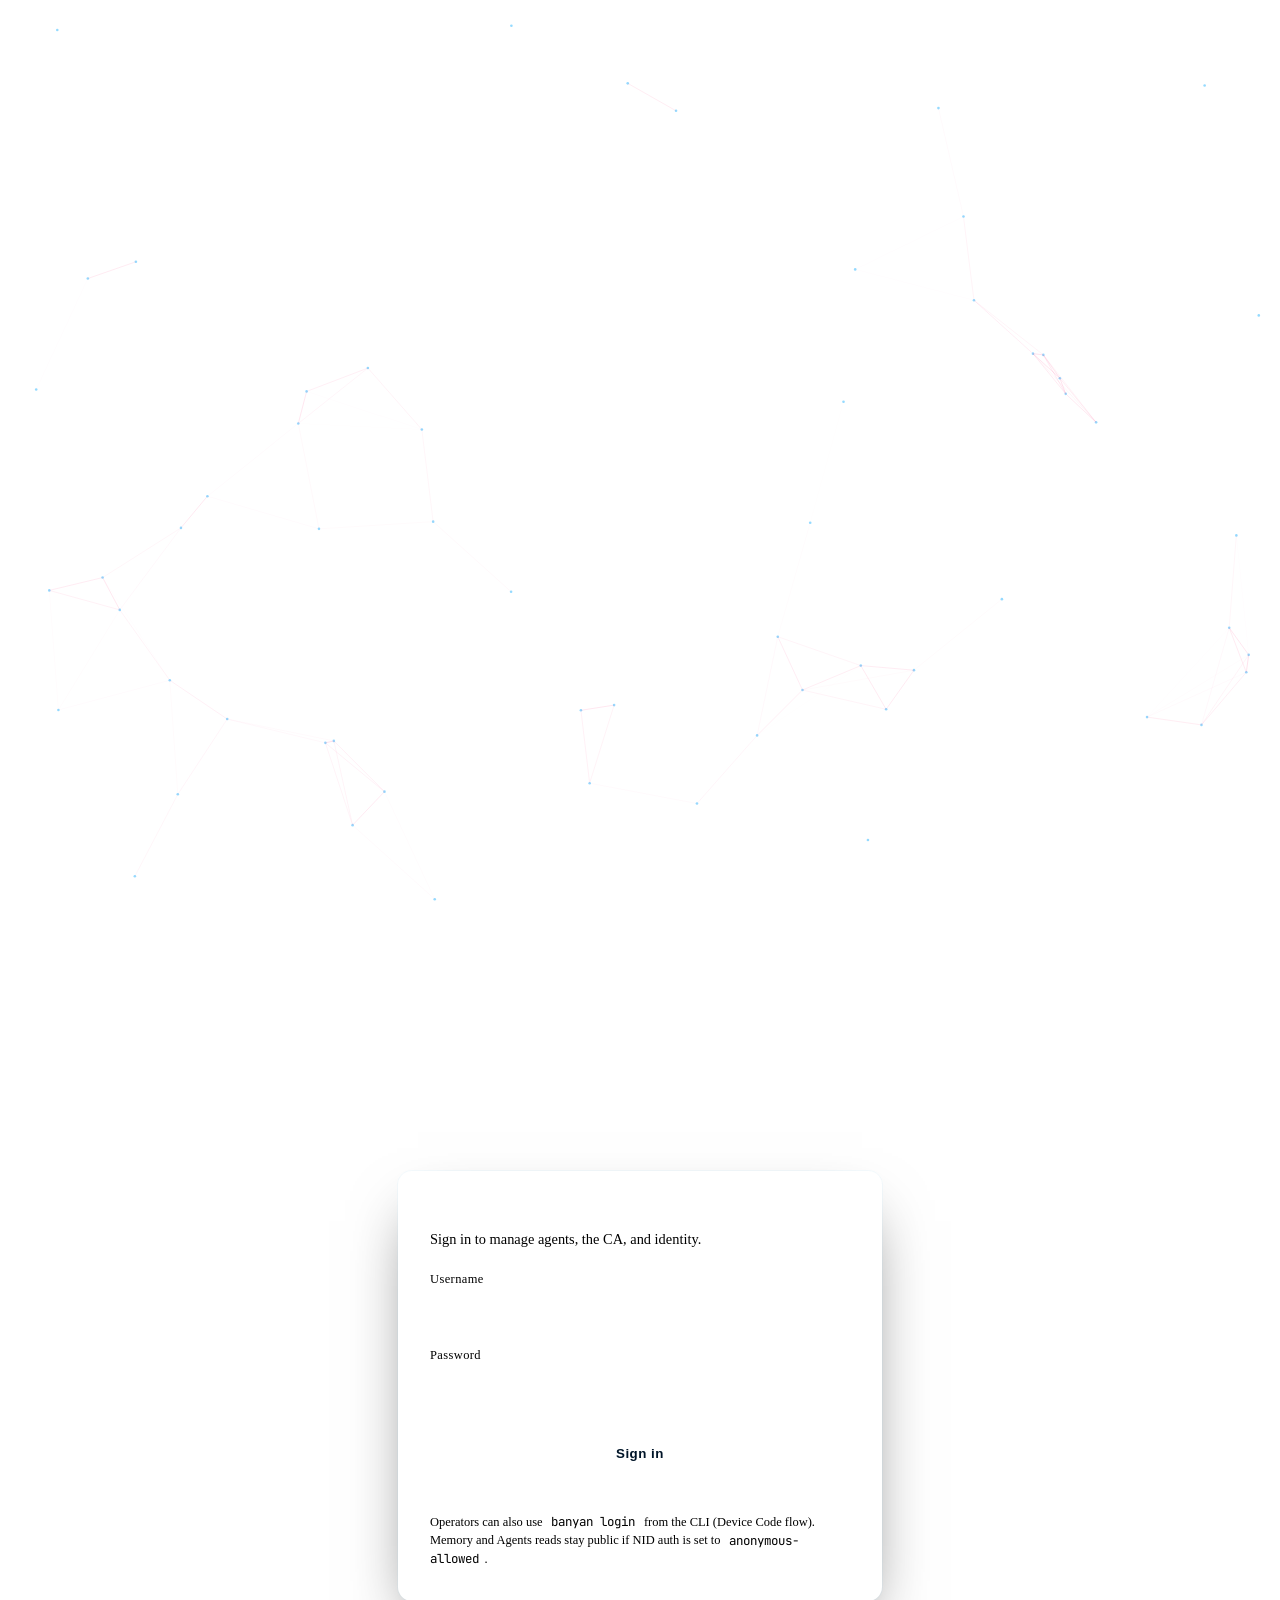
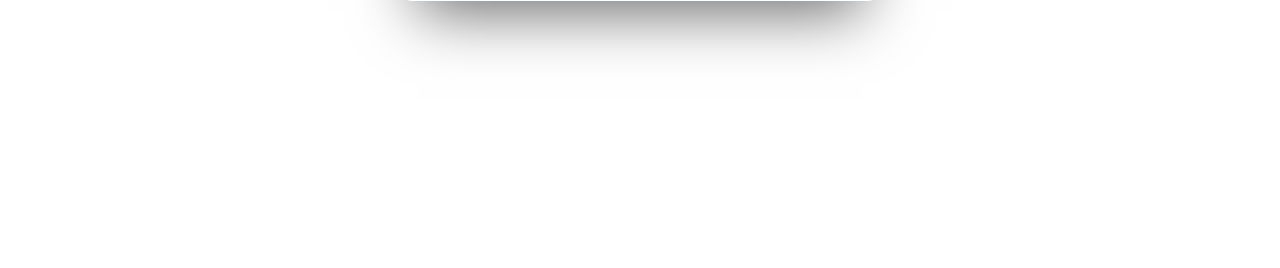
==== src/Banyan.Web/wwwroot/login.html @ f484705b "feat(web): admin login — browser session, JWT gate, OIDC discovery Wire the full human auth stack in" ====
<!doctype html>
<html lang="en">
<head>
  <meta charset="utf-8" />
  <meta name="viewport" content="width=device-width, initial-scale=1" />
  <title>Banyan — Sign in</title>
  <link rel="preconnect" href="https://fonts.googleapis.com">
  <link rel="preconnect" href="https://fonts.gstatic.com" crossorigin>
  <link href="https://fonts.googleapis.com/css2?family=Space+Grotesk:wght@400;500;600;700&family=JetBrains+Mono:wght@400;500&display=swap" rel="stylesheet">
  <link rel="stylesheet" href="/style.css" />
  <style>
    .login-shell {
      min-height: 100vh; display: flex; align-items: center; justify-content: center;
      padding: 1.5rem;
    }
    .login-card {
      width: min(420px, 100%);
      background: linear-gradient(180deg, var(--ink-1), var(--ink-0));
      border: 1px solid var(--ink-line);
      border-radius: 14px;
      padding: 1.75rem 2rem 2rem;
      box-shadow: 0 0 0 1px rgba(76,194,255,0.05), 0 30px 60px -20px rgba(0,0,0,0.6);
    }
    .login-card h1 {
      margin: 0 0 0.25rem; font-size: 1.5rem; letter-spacing: 0.5px;
      background: linear-gradient(90deg, var(--blue-2), var(--pink));
      -webkit-background-clip: text; background-clip: text; color: transparent;
    }
    .login-card .sub { color: var(--muted); margin: 0 0 1.5rem; font-size: 0.9rem; }
    .login-card label { display: block; font-size: 0.78rem; color: var(--text-2); margin: 0.85rem 0 0.35rem; letter-spacing: 0.4px; }
    .login-card input {
      width: 100%; padding: 0.7rem 0.85rem; background: var(--ink-2);
      border: 1px solid var(--ink-line); border-radius: 8px; color: var(--text);
      font-family: 'Space Grotesk', system-ui; font-size: 0.95rem;
    }
    .login-card input:focus {
      outline: none; border-color: var(--blue);
      box-shadow: 0 0 0 3px var(--blue-glow-soft);
    }
    .login-card button[type="submit"] {
      width: 100%; margin-top: 1.5rem; padding: 0.75rem; border-radius: 8px;
      border: none; cursor: pointer; font-weight: 600; letter-spacing: 0.5px;
      background: linear-gradient(90deg, var(--blue-2), var(--pink));
      color: #001528;
    }
    .login-card button[type="submit"]:hover { filter: brightness(1.1); }
    .login-card .err {
      margin-top: 1rem; padding: 0.6rem 0.8rem; border-radius: 6px;
      background: rgba(255, 51, 102, 0.12); border: 1px solid rgba(255, 51, 102, 0.4);
      color: var(--bad); font-size: 0.85rem; display: none;
    }
    .login-card .err.show { display: block; }
    .login-card .footnote {
      margin-top: 1.4rem; padding-top: 1.1rem; border-top: 1px solid var(--ink-line);
      font-size: 0.78rem; color: var(--muted); line-height: 1.5;
    }
    .login-card .footnote code {
      font-family: 'JetBrains Mono', monospace; font-size: 0.78rem;
      color: var(--text-2); background: var(--ink-2);
      padding: 0.05rem 0.35rem; border-radius: 4px;
    }
  </style>
</head>
<body>
  <canvas id="bg-particles"></canvas>
  <div class="login-shell">
    <form class="login-card" id="login-form">
      <h1>🌳 Banyan</h1>
      <p class="sub">Sign in to manage agents, the CA, and identity.</p>
      <label for="u">Username</label>
      <input id="u" name="username" autocomplete="username" required autofocus />
      <label for="p">Password</label>
      <input id="p" name="password" type="password" autocomplete="current-password" required />
      <button type="submit">Sign in</button>
      <div class="err" id="err"></div>
      <div class="footnote">
        Operators can also use <code>banyan login</code> from the CLI (Device Code flow).
        Memory and Agents reads stay public if NID auth is set to <code>anonymous-allowed</code>.
      </div>
    </form>
  </div>
  <script>
    // Reuse the same particle background as the main UI for visual continuity.
    const c = document.getElementById('bg-particles');
    if (c) {
      const ctx = c.getContext('2d');
      let w = c.width = innerWidth, h = c.height = innerHeight;
      const N = 60, P = Array.from({length: N}, () => ({
        x: Math.random()*w, y: Math.random()*h,
        vx: (Math.random()-0.5)*0.4, vy: (Math.random()-0.5)*0.4,
      }));
      addEventListener('resize', () => { w = c.width = innerWidth; h = c.height = innerHeight; });
      function frame() {
        ctx.clearRect(0,0,w,h);
        for (const p of P) {
          p.x += p.vx; p.y += p.vy;
          if (p.x < 0 || p.x > w) p.vx *= -1;
          if (p.y < 0 || p.y > h) p.vy *= -1;
          ctx.fillStyle = 'rgba(76,194,255,0.6)';
          ctx.beginPath(); ctx.arc(p.x, p.y, 1.3, 0, Math.PI*2); ctx.fill();
        }
        for (let i = 0; i < N; i++) for (let j = i+1; j < N; j++) {
          const a = P[i], b = P[j], d = Math.hypot(a.x-b.x, a.y-b.y);
          if (d < 130) {
            ctx.strokeStyle = `rgba(255,77,141,${(1 - d/130)*0.18})`;
            ctx.beginPath(); ctx.moveTo(a.x, a.y); ctx.lineTo(b.x, b.y); ctx.stroke();
          }
        }
        requestAnimationFrame(frame);
      }
      frame();
    }

    const form = document.getElementById('login-form');
    const err  = document.getElementById('err');
    form.addEventListener('submit', async (e) => {
      e.preventDefault();
      err.classList.remove('show');
      const username = document.getElementById('u').value.trim();
      const password = document.getElementById('p').value;
      try {
        const r = await fetch('/api/auth/login', {
          method: 'POST',
          headers: { 'Content-Type': 'application/json' },
          credentials: 'same-origin',
          body: JSON.stringify({ username, password }),
        });
        if (!r.ok) {
          const body = await r.json().catch(() => ({}));
          err.textContent = body.message || `Sign-in failed (${r.status})`;
          err.classList.add('show');
          return;
        }
        // Cookie is set by the server; redirect to the main UI.
        location.href = '/';
      } catch (ex) {
        err.textContent = 'Network error: ' + ex.message;
        err.classList.add('show');
      }
    });
  </script>
</body>
</html>
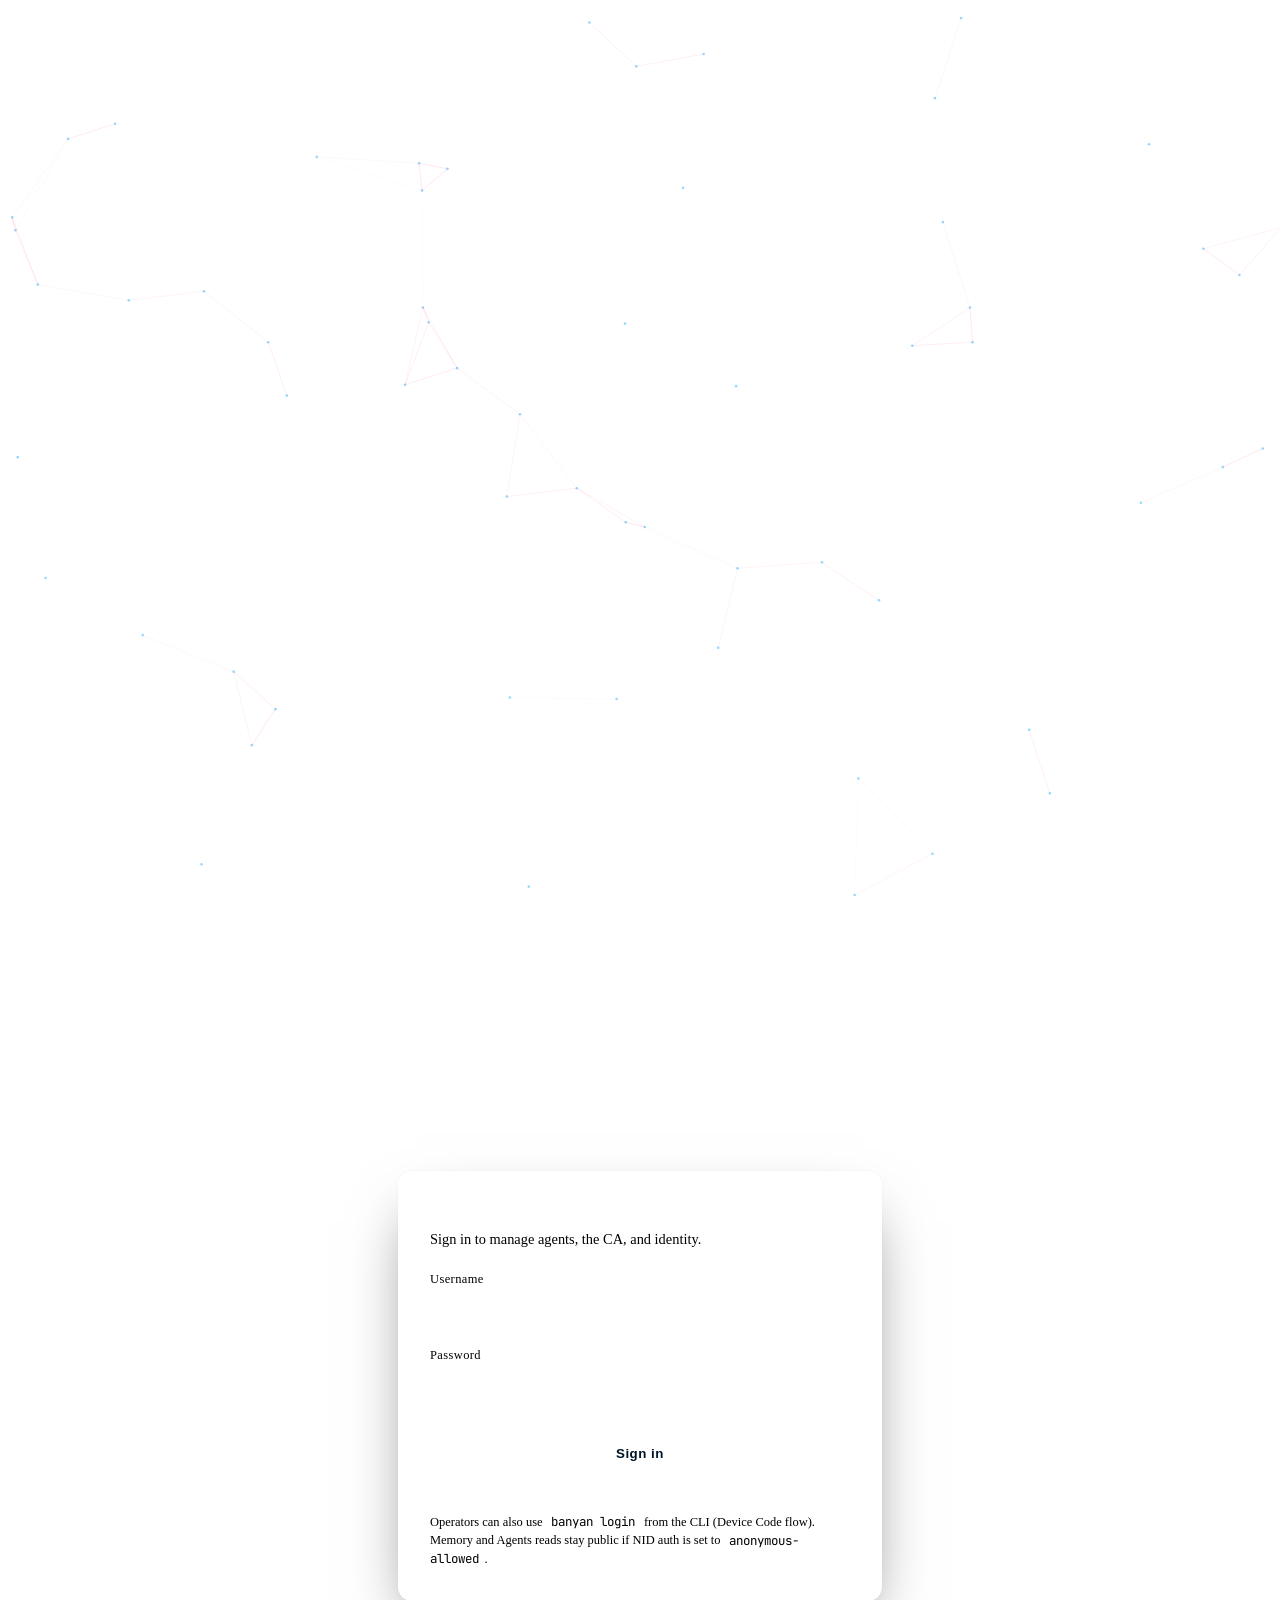
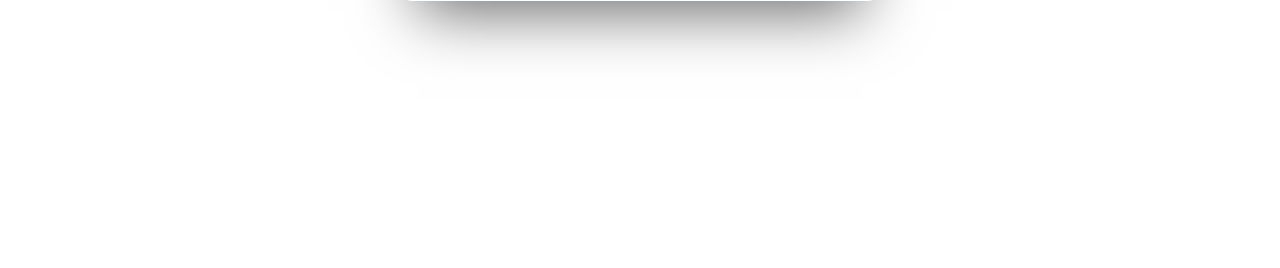
==== commit c02528d8: "Merge pull request #5 from innolotus/chore/import-lite-subtree chore: import editions/lite from laba" ====
--- a/src/Banyan.Web/wwwroot/login.html
+++ b/src/Banyan.Web/wwwroot/login.html
@@ -113,6 +113,14 @@
 
     const form = document.getElementById('login-form');
     const err  = document.getElementById('err');
+
+    (async () => {
+      const r = await fetch('/api/setup/status', { credentials: 'same-origin' }).catch(() => null);
+      if (!r || !r.ok) return;
+      const status = await r.json();
+      if (status.setupRequired) location.replace('/setup.html');
+    })();
+
     form.addEventListener('submit', async (e) => {
       e.preventDefault();
       err.classList.remove('show');
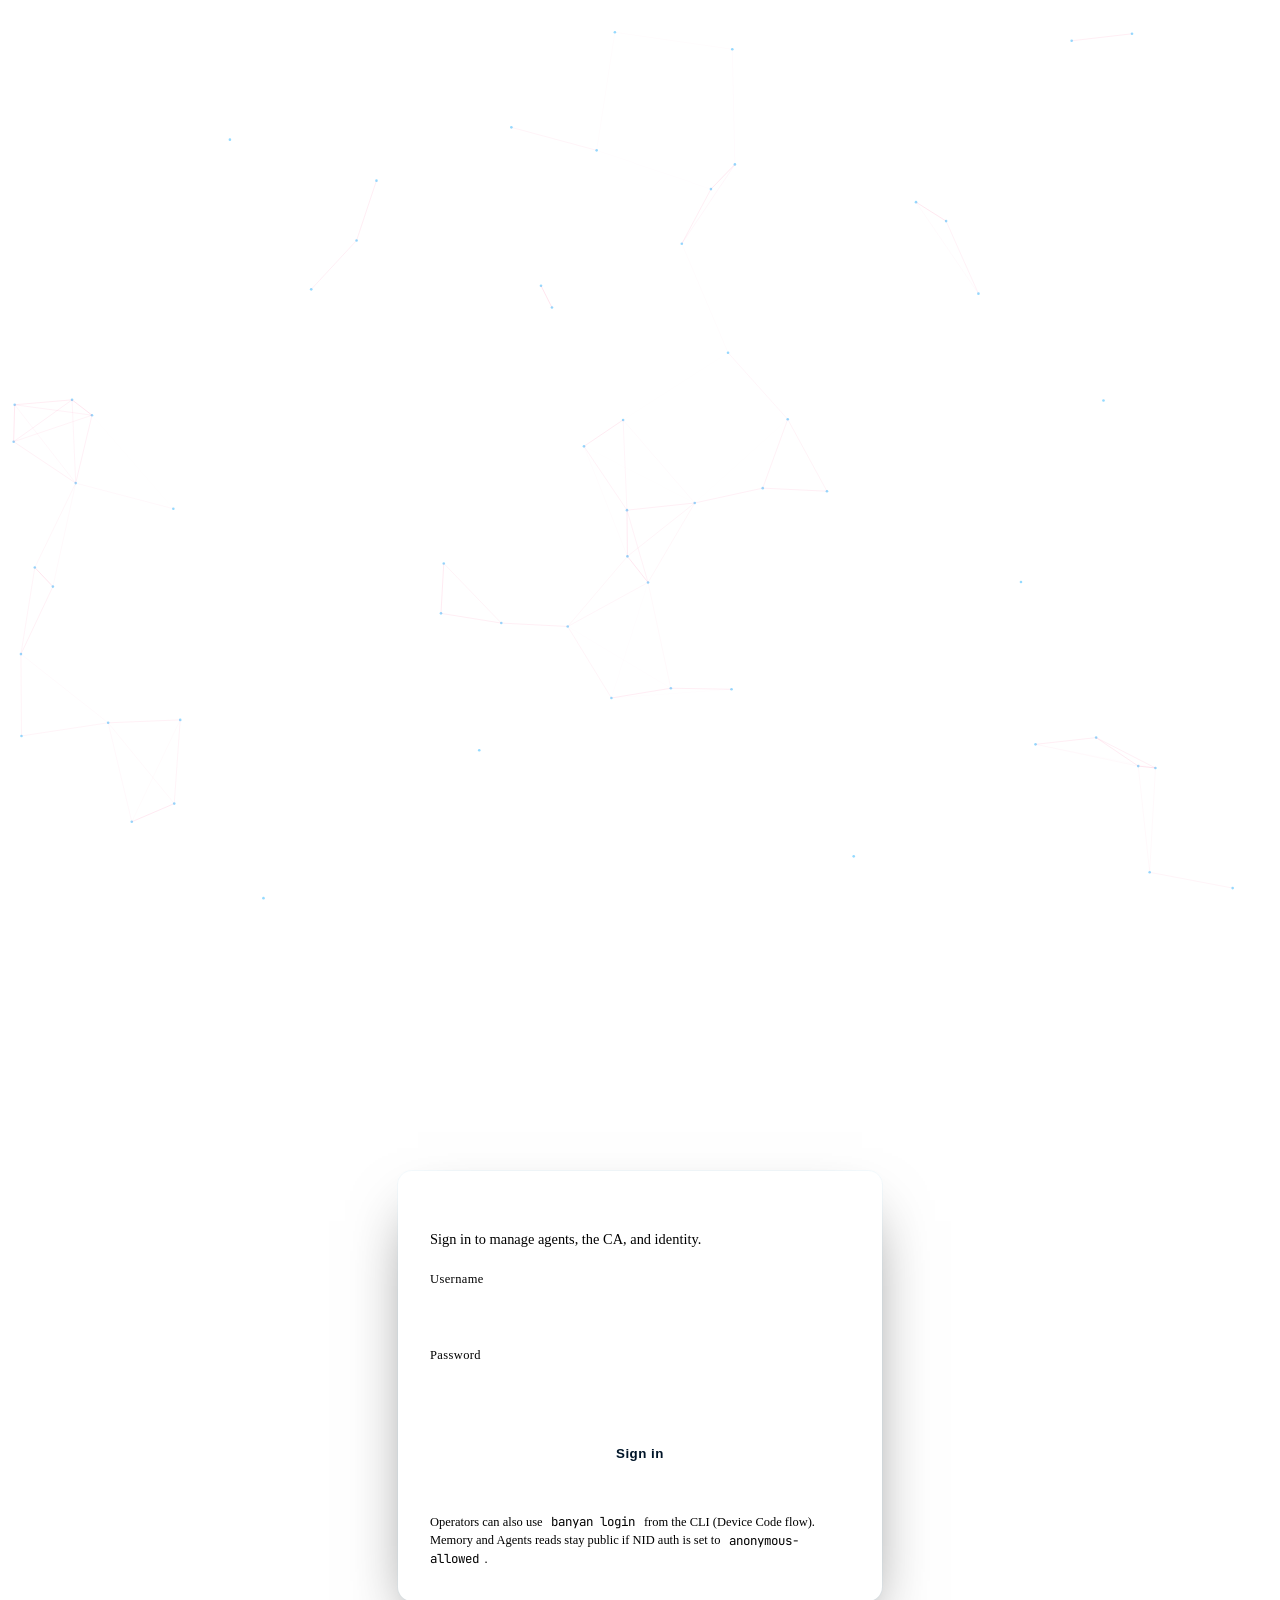
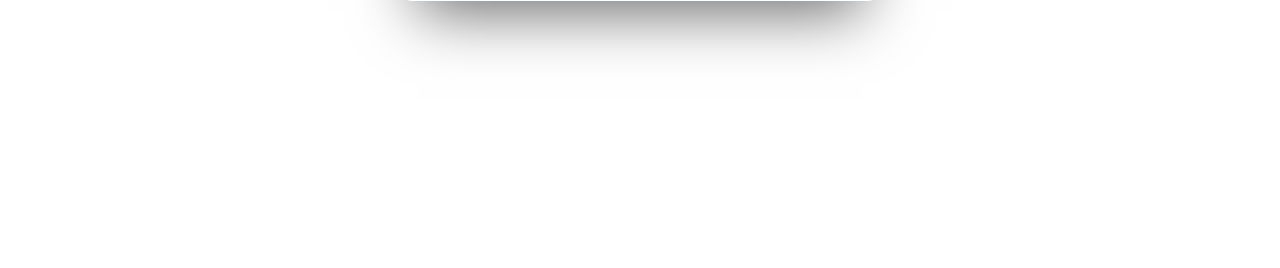
==== commit 26e11589: "chore: normalize line endings" ====
--- a/src/Banyan.Web/wwwroot/login.html
+++ b/src/Banyan.Web/wwwroot/login.html
@@ -1,151 +1,151 @@
-<!doctype html>
-<html lang="en">
-<head>
-  <meta charset="utf-8" />
-  <meta name="viewport" content="width=device-width, initial-scale=1" />
-  <title>Banyan — Sign in</title>
-  <link rel="preconnect" href="https://fonts.googleapis.com">
-  <link rel="preconnect" href="https://fonts.gstatic.com" crossorigin>
-  <link href="https://fonts.googleapis.com/css2?family=Space+Grotesk:wght@400;500;600;700&family=JetBrains+Mono:wght@400;500&display=swap" rel="stylesheet">
-  <link rel="stylesheet" href="/style.css" />
-  <style>
-    .login-shell {
-      min-height: 100vh; display: flex; align-items: center; justify-content: center;
-      padding: 1.5rem;
-    }
-    .login-card {
-      width: min(420px, 100%);
-      background: linear-gradient(180deg, var(--ink-1), var(--ink-0));
-      border: 1px solid var(--ink-line);
-      border-radius: 14px;
-      padding: 1.75rem 2rem 2rem;
-      box-shadow: 0 0 0 1px rgba(76,194,255,0.05), 0 30px 60px -20px rgba(0,0,0,0.6);
-    }
-    .login-card h1 {
-      margin: 0 0 0.25rem; font-size: 1.5rem; letter-spacing: 0.5px;
-      background: linear-gradient(90deg, var(--blue-2), var(--pink));
-      -webkit-background-clip: text; background-clip: text; color: transparent;
-    }
-    .login-card .sub { color: var(--muted); margin: 0 0 1.5rem; font-size: 0.9rem; }
-    .login-card label { display: block; font-size: 0.78rem; color: var(--text-2); margin: 0.85rem 0 0.35rem; letter-spacing: 0.4px; }
-    .login-card input {
-      width: 100%; padding: 0.7rem 0.85rem; background: var(--ink-2);
-      border: 1px solid var(--ink-line); border-radius: 8px; color: var(--text);
-      font-family: 'Space Grotesk', system-ui; font-size: 0.95rem;
-    }
-    .login-card input:focus {
-      outline: none; border-color: var(--blue);
-      box-shadow: 0 0 0 3px var(--blue-glow-soft);
-    }
-    .login-card button[type="submit"] {
-      width: 100%; margin-top: 1.5rem; padding: 0.75rem; border-radius: 8px;
-      border: none; cursor: pointer; font-weight: 600; letter-spacing: 0.5px;
-      background: linear-gradient(90deg, var(--blue-2), var(--pink));
-      color: #001528;
-    }
-    .login-card button[type="submit"]:hover { filter: brightness(1.1); }
-    .login-card .err {
-      margin-top: 1rem; padding: 0.6rem 0.8rem; border-radius: 6px;
-      background: rgba(255, 51, 102, 0.12); border: 1px solid rgba(255, 51, 102, 0.4);
-      color: var(--bad); font-size: 0.85rem; display: none;
-    }
-    .login-card .err.show { display: block; }
-    .login-card .footnote {
-      margin-top: 1.4rem; padding-top: 1.1rem; border-top: 1px solid var(--ink-line);
-      font-size: 0.78rem; color: var(--muted); line-height: 1.5;
-    }
-    .login-card .footnote code {
-      font-family: 'JetBrains Mono', monospace; font-size: 0.78rem;
-      color: var(--text-2); background: var(--ink-2);
-      padding: 0.05rem 0.35rem; border-radius: 4px;
-    }
-  </style>
-</head>
-<body>
-  <canvas id="bg-particles"></canvas>
-  <div class="login-shell">
-    <form class="login-card" id="login-form">
-      <h1>🌳 Banyan</h1>
-      <p class="sub">Sign in to manage agents, the CA, and identity.</p>
-      <label for="u">Username</label>
-      <input id="u" name="username" autocomplete="username" required autofocus />
-      <label for="p">Password</label>
-      <input id="p" name="password" type="password" autocomplete="current-password" required />
-      <button type="submit">Sign in</button>
-      <div class="err" id="err"></div>
-      <div class="footnote">
-        Operators can also use <code>banyan login</code> from the CLI (Device Code flow).
-        Memory and Agents reads stay public if NID auth is set to <code>anonymous-allowed</code>.
-      </div>
-    </form>
-  </div>
-  <script>
-    // Reuse the same particle background as the main UI for visual continuity.
-    const c = document.getElementById('bg-particles');
-    if (c) {
-      const ctx = c.getContext('2d');
-      let w = c.width = innerWidth, h = c.height = innerHeight;
-      const N = 60, P = Array.from({length: N}, () => ({
-        x: Math.random()*w, y: Math.random()*h,
-        vx: (Math.random()-0.5)*0.4, vy: (Math.random()-0.5)*0.4,
-      }));
-      addEventListener('resize', () => { w = c.width = innerWidth; h = c.height = innerHeight; });
-      function frame() {
-        ctx.clearRect(0,0,w,h);
-        for (const p of P) {
-          p.x += p.vx; p.y += p.vy;
-          if (p.x < 0 || p.x > w) p.vx *= -1;
-          if (p.y < 0 || p.y > h) p.vy *= -1;
-          ctx.fillStyle = 'rgba(76,194,255,0.6)';
-          ctx.beginPath(); ctx.arc(p.x, p.y, 1.3, 0, Math.PI*2); ctx.fill();
-        }
-        for (let i = 0; i < N; i++) for (let j = i+1; j < N; j++) {
-          const a = P[i], b = P[j], d = Math.hypot(a.x-b.x, a.y-b.y);
-          if (d < 130) {
-            ctx.strokeStyle = `rgba(255,77,141,${(1 - d/130)*0.18})`;
-            ctx.beginPath(); ctx.moveTo(a.x, a.y); ctx.lineTo(b.x, b.y); ctx.stroke();
-          }
-        }
-        requestAnimationFrame(frame);
-      }
-      frame();
-    }
-
-    const form = document.getElementById('login-form');
-    const err  = document.getElementById('err');
-
-    (async () => {
-      const r = await fetch('/api/setup/status', { credentials: 'same-origin' }).catch(() => null);
-      if (!r || !r.ok) return;
-      const status = await r.json();
-      if (status.setupRequired) location.replace('/setup.html');
-    })();
-
-    form.addEventListener('submit', async (e) => {
-      e.preventDefault();
-      err.classList.remove('show');
-      const username = document.getElementById('u').value.trim();
-      const password = document.getElementById('p').value;
-      try {
-        const r = await fetch('/api/auth/login', {
-          method: 'POST',
-          headers: { 'Content-Type': 'application/json' },
-          credentials: 'same-origin',
-          body: JSON.stringify({ username, password }),
-        });
-        if (!r.ok) {
-          const body = await r.json().catch(() => ({}));
-          err.textContent = body.message || `Sign-in failed (${r.status})`;
-          err.classList.add('show');
-          return;
-        }
-        // Cookie is set by the server; redirect to the main UI.
-        location.href = '/';
-      } catch (ex) {
-        err.textContent = 'Network error: ' + ex.message;
-        err.classList.add('show');
-      }
-    });
-  </script>
-</body>
-</html>
+<!doctype html>
+<html lang="en">
+<head>
+  <meta charset="utf-8" />
+  <meta name="viewport" content="width=device-width, initial-scale=1" />
+  <title>Banyan — Sign in</title>
+  <link rel="preconnect" href="https://fonts.googleapis.com">
+  <link rel="preconnect" href="https://fonts.gstatic.com" crossorigin>
+  <link href="https://fonts.googleapis.com/css2?family=Space+Grotesk:wght@400;500;600;700&family=JetBrains+Mono:wght@400;500&display=swap" rel="stylesheet">
+  <link rel="stylesheet" href="/style.css" />
+  <style>
+    .login-shell {
+      min-height: 100vh; display: flex; align-items: center; justify-content: center;
+      padding: 1.5rem;
+    }
+    .login-card {
+      width: min(420px, 100%);
+      background: linear-gradient(180deg, var(--ink-1), var(--ink-0));
+      border: 1px solid var(--ink-line);
+      border-radius: 14px;
+      padding: 1.75rem 2rem 2rem;
+      box-shadow: 0 0 0 1px rgba(76,194,255,0.05), 0 30px 60px -20px rgba(0,0,0,0.6);
+    }
+    .login-card h1 {
+      margin: 0 0 0.25rem; font-size: 1.5rem; letter-spacing: 0.5px;
+      background: linear-gradient(90deg, var(--blue-2), var(--pink));
+      -webkit-background-clip: text; background-clip: text; color: transparent;
+    }
+    .login-card .sub { color: var(--muted); margin: 0 0 1.5rem; font-size: 0.9rem; }
+    .login-card label { display: block; font-size: 0.78rem; color: var(--text-2); margin: 0.85rem 0 0.35rem; letter-spacing: 0.4px; }
+    .login-card input {
+      width: 100%; padding: 0.7rem 0.85rem; background: var(--ink-2);
+      border: 1px solid var(--ink-line); border-radius: 8px; color: var(--text);
+      font-family: 'Space Grotesk', system-ui; font-size: 0.95rem;
+    }
+    .login-card input:focus {
+      outline: none; border-color: var(--blue);
+      box-shadow: 0 0 0 3px var(--blue-glow-soft);
+    }
+    .login-card button[type="submit"] {
+      width: 100%; margin-top: 1.5rem; padding: 0.75rem; border-radius: 8px;
+      border: none; cursor: pointer; font-weight: 600; letter-spacing: 0.5px;
+      background: linear-gradient(90deg, var(--blue-2), var(--pink));
+      color: #001528;
+    }
+    .login-card button[type="submit"]:hover { filter: brightness(1.1); }
+    .login-card .err {
+      margin-top: 1rem; padding: 0.6rem 0.8rem; border-radius: 6px;
+      background: rgba(255, 51, 102, 0.12); border: 1px solid rgba(255, 51, 102, 0.4);
+      color: var(--bad); font-size: 0.85rem; display: none;
+    }
+    .login-card .err.show { display: block; }
+    .login-card .footnote {
+      margin-top: 1.4rem; padding-top: 1.1rem; border-top: 1px solid var(--ink-line);
+      font-size: 0.78rem; color: var(--muted); line-height: 1.5;
+    }
+    .login-card .footnote code {
+      font-family: 'JetBrains Mono', monospace; font-size: 0.78rem;
+      color: var(--text-2); background: var(--ink-2);
+      padding: 0.05rem 0.35rem; border-radius: 4px;
+    }
+  </style>
+</head>
+<body>
+  <canvas id="bg-particles"></canvas>
+  <div class="login-shell">
+    <form class="login-card" id="login-form">
+      <h1>🌳 Banyan</h1>
+      <p class="sub">Sign in to manage agents, the CA, and identity.</p>
+      <label for="u">Username</label>
+      <input id="u" name="username" autocomplete="username" required autofocus />
+      <label for="p">Password</label>
+      <input id="p" name="password" type="password" autocomplete="current-password" required />
+      <button type="submit">Sign in</button>
+      <div class="err" id="err"></div>
+      <div class="footnote">
+        Operators can also use <code>banyan login</code> from the CLI (Device Code flow).
+        Memory and Agents reads stay public if NID auth is set to <code>anonymous-allowed</code>.
+      </div>
+    </form>
+  </div>
+  <script>
+    // Reuse the same particle background as the main UI for visual continuity.
+    const c = document.getElementById('bg-particles');
+    if (c) {
+      const ctx = c.getContext('2d');
+      let w = c.width = innerWidth, h = c.height = innerHeight;
+      const N = 60, P = Array.from({length: N}, () => ({
+        x: Math.random()*w, y: Math.random()*h,
+        vx: (Math.random()-0.5)*0.4, vy: (Math.random()-0.5)*0.4,
+      }));
+      addEventListener('resize', () => { w = c.width = innerWidth; h = c.height = innerHeight; });
+      function frame() {
+        ctx.clearRect(0,0,w,h);
+        for (const p of P) {
+          p.x += p.vx; p.y += p.vy;
+          if (p.x < 0 || p.x > w) p.vx *= -1;
+          if (p.y < 0 || p.y > h) p.vy *= -1;
+          ctx.fillStyle = 'rgba(76,194,255,0.6)';
+          ctx.beginPath(); ctx.arc(p.x, p.y, 1.3, 0, Math.PI*2); ctx.fill();
+        }
+        for (let i = 0; i < N; i++) for (let j = i+1; j < N; j++) {
+          const a = P[i], b = P[j], d = Math.hypot(a.x-b.x, a.y-b.y);
+          if (d < 130) {
+            ctx.strokeStyle = `rgba(255,77,141,${(1 - d/130)*0.18})`;
+            ctx.beginPath(); ctx.moveTo(a.x, a.y); ctx.lineTo(b.x, b.y); ctx.stroke();
+          }
+        }
+        requestAnimationFrame(frame);
+      }
+      frame();
+    }
+
+    const form = document.getElementById('login-form');
+    const err  = document.getElementById('err');
+
+    (async () => {
+      const r = await fetch('/api/setup/status', { credentials: 'same-origin' }).catch(() => null);
+      if (!r || !r.ok) return;
+      const status = await r.json();
+      if (status.setupRequired) location.replace('/setup.html');
+    })();
+
+    form.addEventListener('submit', async (e) => {
+      e.preventDefault();
+      err.classList.remove('show');
+      const username = document.getElementById('u').value.trim();
+      const password = document.getElementById('p').value;
+      try {
+        const r = await fetch('/api/auth/login', {
+          method: 'POST',
+          headers: { 'Content-Type': 'application/json' },
+          credentials: 'same-origin',
+          body: JSON.stringify({ username, password }),
+        });
+        if (!r.ok) {
+          const body = await r.json().catch(() => ({}));
+          err.textContent = body.message || `Sign-in failed (${r.status})`;
+          err.classList.add('show');
+          return;
+        }
+        // Cookie is set by the server; redirect to the main UI.
+        location.href = '/';
+      } catch (ex) {
+        err.textContent = 'Network error: ' + ex.message;
+        err.classList.add('show');
+      }
+    });
+  </script>
+</body>
+</html>
